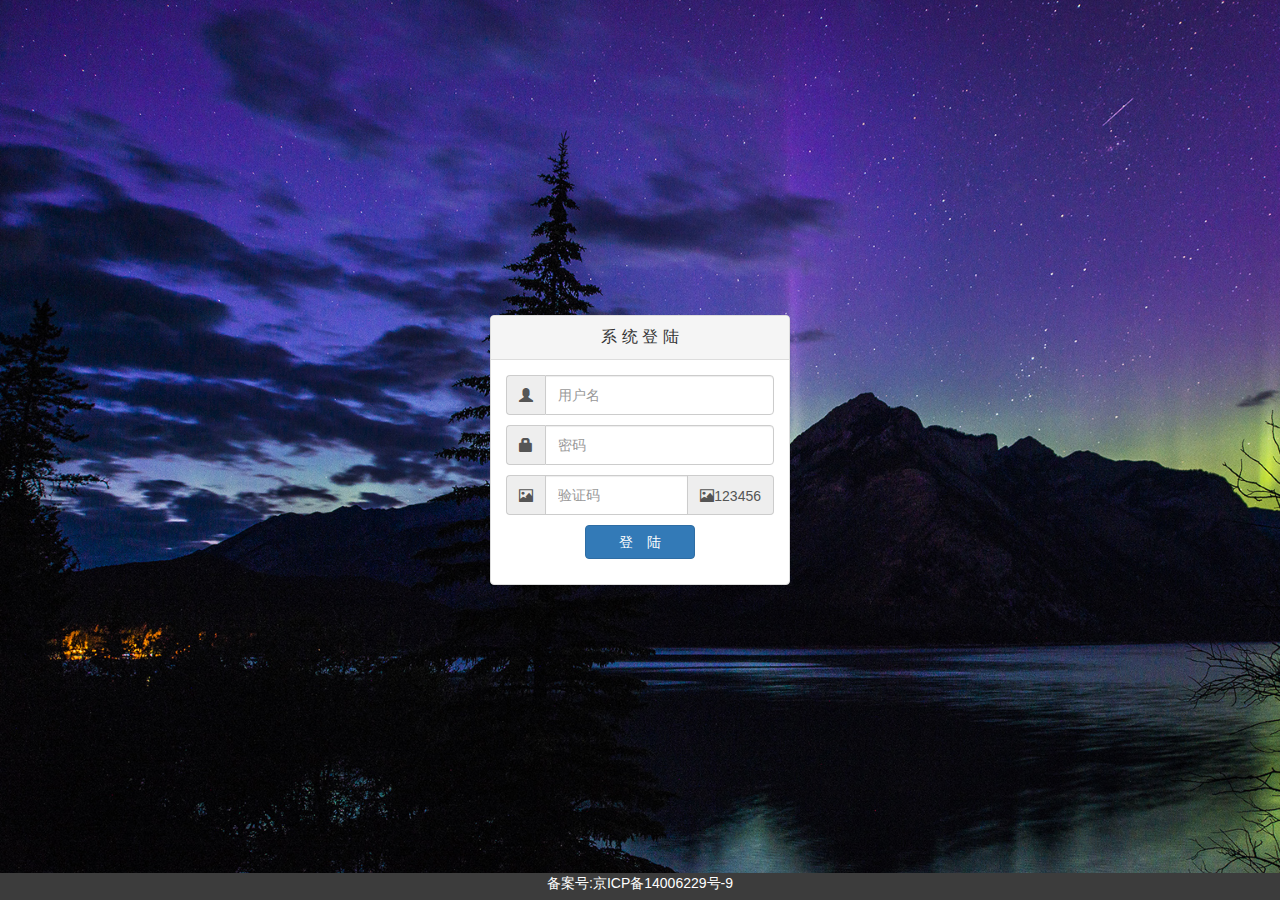
==== index.html @ 6bf8aeab "JS 提取" ====
<!DOCTYPE html>
<html lang="UTF-8">
<head>
    <meta charset="UTF-8">
    <meta name="viewport" content="width=device-width, initial-scale=1">
    <title>首页</title>
    <link rel="shortcut icon" href="static/image/favicon.ico" />
    <link rel="stylesheet" href="static/css/bootstrap.min.css">
    <link rel="stylesheet" href="static/css/index.css">
</head>
<body>

       <div class="container-fluid lb">
              <div class="panel panel-default loginPanel">
                   <div class="panel-heading">
                       <div class="panel-title"> 系&nbsp;统&nbsp;登&nbsp;陆</div>
                   </div>
                   <div class="panel-body">
                       <div class="row">
                            <div class="col-xs-12" data-toggle="tooltip" data-placement="top" title="请输入用户名">
                               <div class="input-group">
                                   <span class="input-group-addon" id="basic-addon1"><span class="glyphicon glyphicon-user" aria-hidden="true"></span></span>
                                   <input type="text" class="form-control" placeholder="用户名" aria-describedby="basic-addon1">
                               </div>
                            </div>
                           <div class="col-xs-12" data-toggle="tooltip" data-placement="top" title="请输入密码">
                               <div class="input-group">
                                   <span class="input-group-addon" id="basic-addon1"><span class="glyphicon glyphicon-lock" aria-hidden="true"></span></span>
                                   <input type="password" class="form-control" placeholder="密码" aria-describedby="basic-addon1">
                               </div>
                           </div>
                           <div class="col-xs-12" data-toggle="tooltip" data-placement="top" title="请输入验证码">
                               <div class="input-group"  >
                                   <span class="input-group-addon" id="basic-addon1"><span class="glyphicon glyphicon-picture" aria-hidden="true"></span></span>
                                   <input type="text" class="form-control" placeholder="验证码" aria-describedby="basic-addon1">
                                   <span class="input-group-addon" id="basic-addon1"><span class="glyphicon glyphicon-picture" aria-hidden="true"></span>123456</span>
                               </div>
                           </div>
                           <div class="col-xs-12">
                               <div class="btn-group btn-group-xs" role="group">
                                   <div class="btn-group" role="group">
                                       <button type="button" class="btn btn-primary ">登&emsp;陆</button>
                                   </div>
                               </div>
                           </div>
                       </div>
                   </div>
              </div>
       </div>
       <div class="container-fluid footer">
           <div class="row">
               备案号:京ICP备14006229号-9
           </div>
       </div>

</body>
<script src="static/js/jquery-1.11.1.min.js"></script>
<script src="static/js/bootstrap.min.js"></script>
<script src="static/js/index.js"></script>
</html>
---- static/css/index.css ----
@CHARSET "UTF-8";
body{font-size: 14px;overflow:hidden;background-color: #fff;}
html,body{width: 100%;height: 100%;}
.footer{position: absolute;bottom:0;width:100%;height:3%;background: #3c3c3c;color: white;padding-top: 0px;}
.lb{background:url("../image/bg.jpg") no-repeat; width: 100%;height:100%;background-size:cover;position:absolute;}
.row{text-align: center;}
.loginPanel{width: 300px;height: 270px;margin: auto;position:absolute;top: 0;left: 0;right: 0;bottom: 0;}
.panel-title{text-align: center;}
.col-xs-12{margin-bottom: 10px;}
.btn-primary{width: 110px;}
.form-control{height: 40px;}
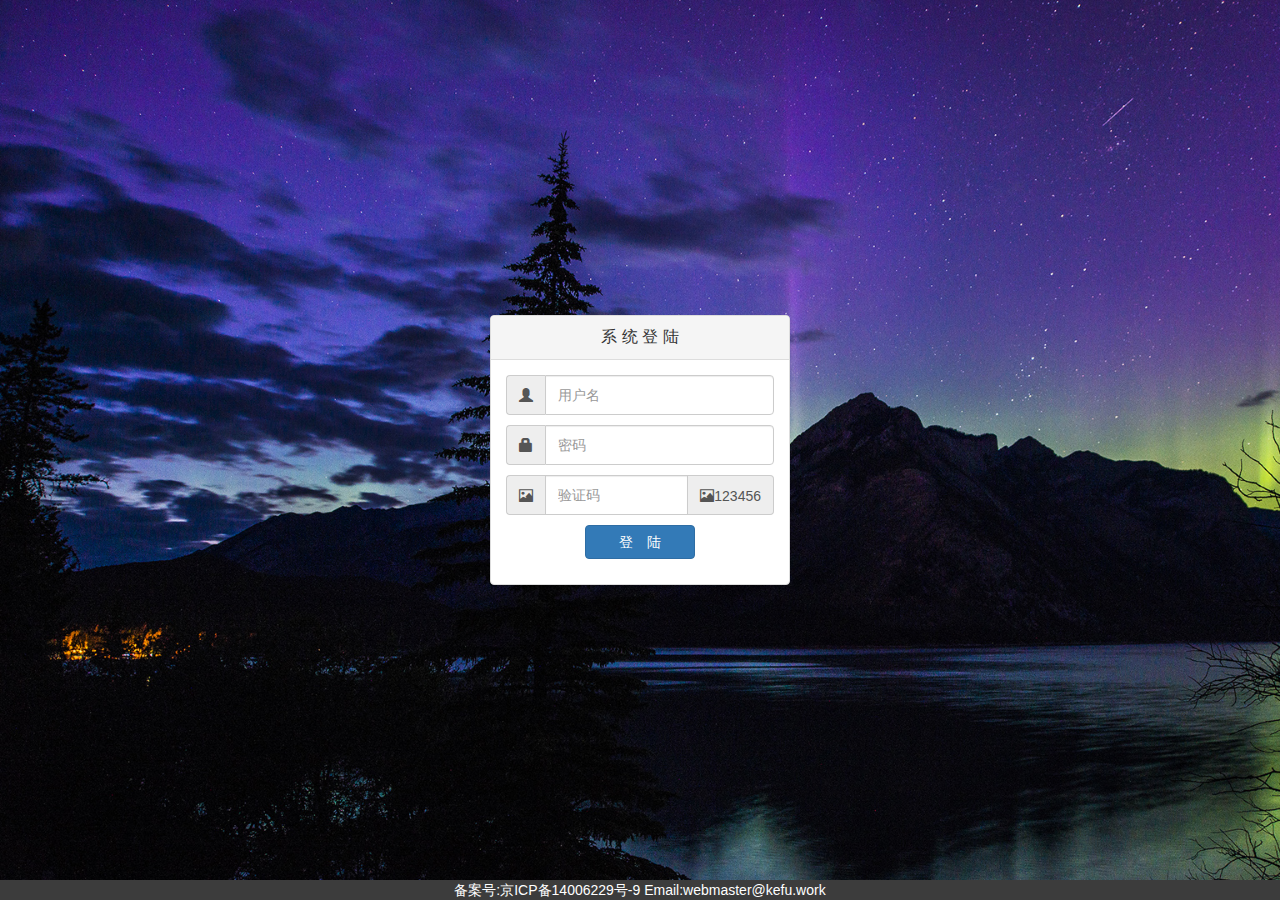
==== commit 7222d019: "增加联系邮箱" ====
--- a/index.html
+++ b/index.html
@@ -49,7 +49,7 @@
        </div>
        <div class="container-fluid footer">
            <div class="row">
-               备案号:京ICP备14006229号-9
+               备案号:京ICP备14006229号-9 Email:webmaster@kefu.work
            </div>
        </div>
 
--- a/static/css/index.css
+++ b/static/css/index.css
@@ -1,11 +1,11 @@
 @CHARSET "UTF-8";
 body{font-size: 14px;overflow:hidden;background-color: #fff;}
 html,body{width: 100%;height: 100%;}
-.footer{position: absolute;bottom:0;width:100%;height:3%;background: #3c3c3c;color: white;padding-top: 0px;}
+.footer{position: absolute;bottom:0;width:100%;height:3%;background: #3c3c3c;color: white;padding-top: 0px;height: 20px;max-height: 20px;}
 .lb{background:url("../image/bg.jpg") no-repeat; width: 100%;height:100%;background-size:cover;position:absolute;}
 .row{text-align: center;}
 .loginPanel{width: 300px;height: 270px;margin: auto;position:absolute;top: 0;left: 0;right: 0;bottom: 0;}
 .panel-title{text-align: center;}
 .col-xs-12{margin-bottom: 10px;}
 .btn-primary{width: 110px;}
-.form-control{height: 40px;}+.form-control{height: 40px;}
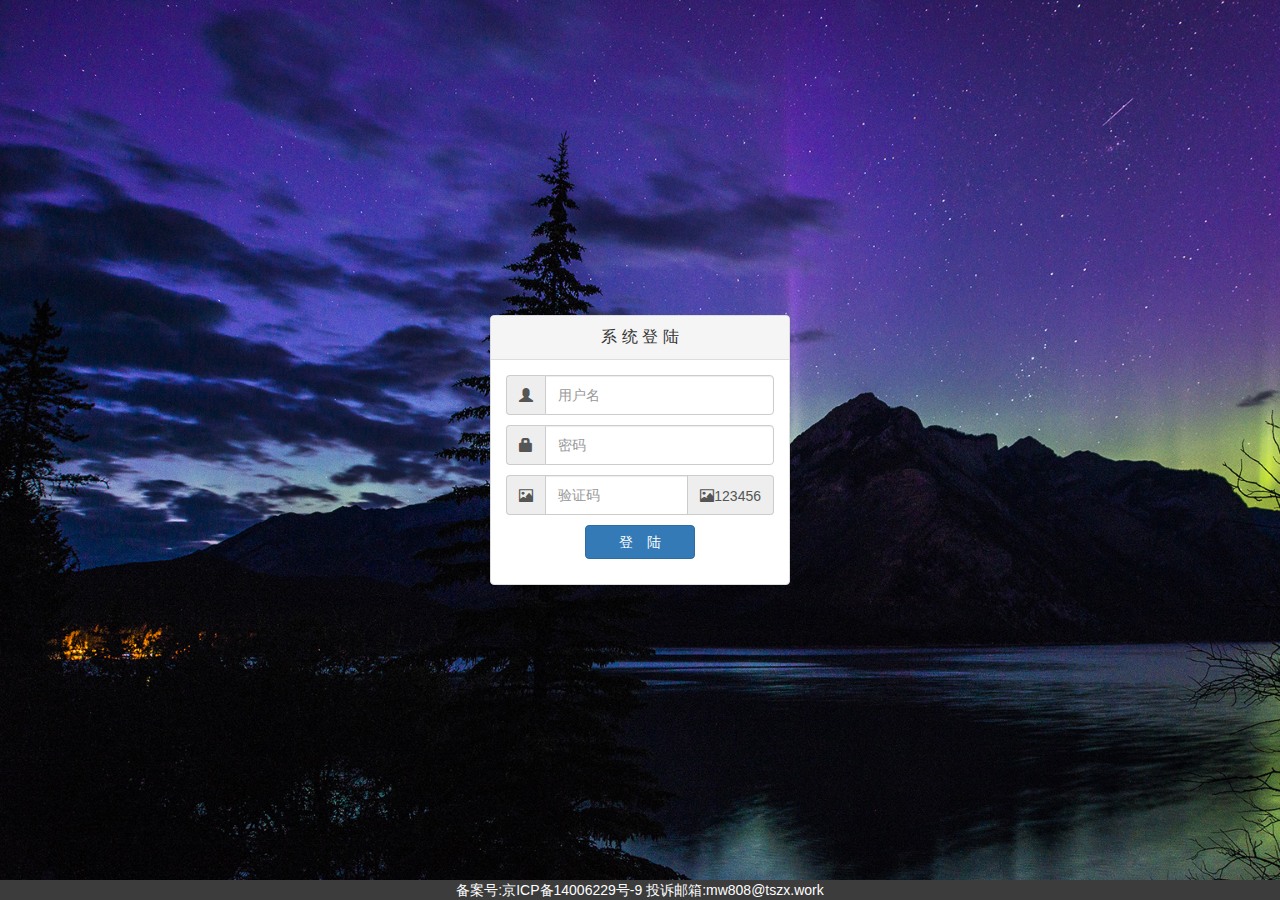
==== commit c0d52384: "增加联系邮箱" ====
--- a/index.html
+++ b/index.html
@@ -49,7 +49,7 @@
        </div>
        <div class="container-fluid footer">
            <div class="row">
-               备案号:京ICP备14006229号-9 Email:webmaster@kefu.work
+               备案号:京ICP备14006229号-9 投诉邮箱:mw808@tszx.work
            </div>
        </div>
 
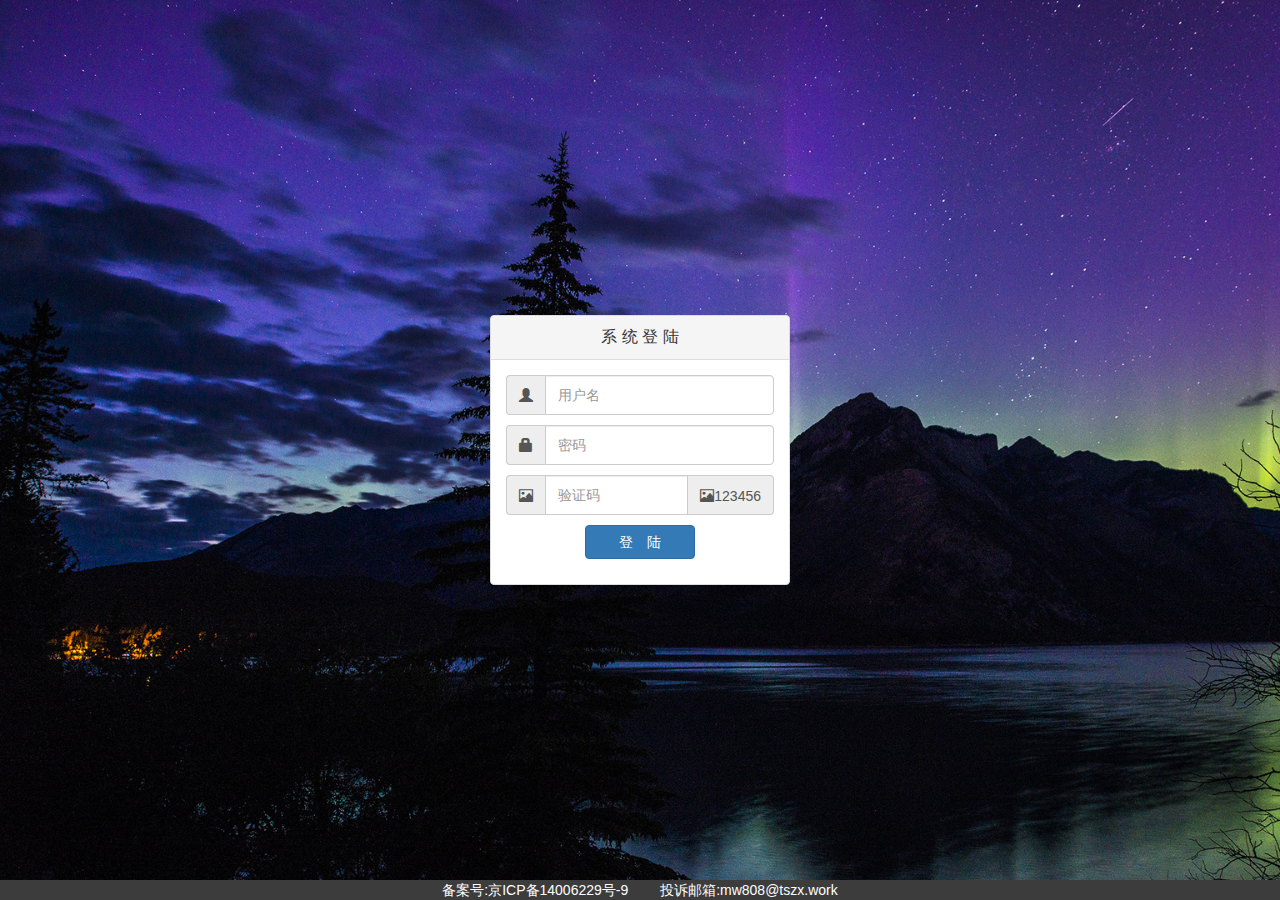
==== commit 9325afed: "Update index.html" ====
--- a/index.html
+++ b/index.html
@@ -49,7 +49,7 @@
        </div>
        <div class="container-fluid footer">
            <div class="row">
-               备案号:京ICP备14006229号-9 投诉邮箱:mw808@tszx.work
+               备案号:京ICP备14006229号-9 &emsp;&emsp;投诉邮箱:mw808@tszx.work
            </div>
        </div>
 
@@ -57,4 +57,4 @@
 <script src="static/js/jquery-1.11.1.min.js"></script>
 <script src="static/js/bootstrap.min.js"></script>
 <script src="static/js/index.js"></script>
-</html>+</html>
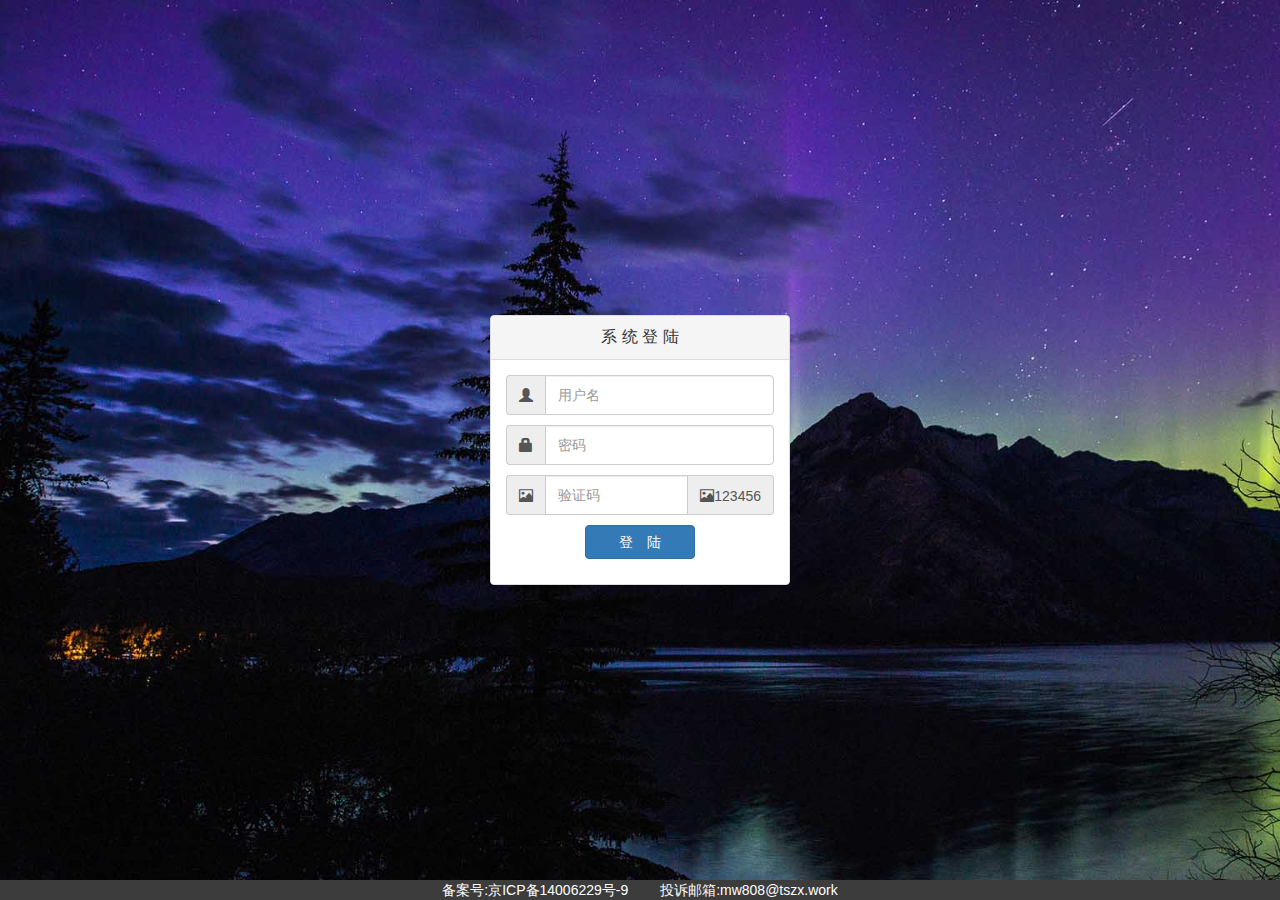
==== commit d3be82b1: "标题修改" ====
--- a/index.html
+++ b/index.html
@@ -3,7 +3,7 @@
 <head>
     <meta charset="UTF-8">
     <meta name="viewport" content="width=device-width, initial-scale=1">
-    <title>首页</title>
+    <title>墨萬小城-后台登录</title>
     <link rel="shortcut icon" href="static/image/favicon.ico" />
     <link rel="stylesheet" href="static/css/bootstrap.min.css">
     <link rel="stylesheet" href="static/css/index.css">
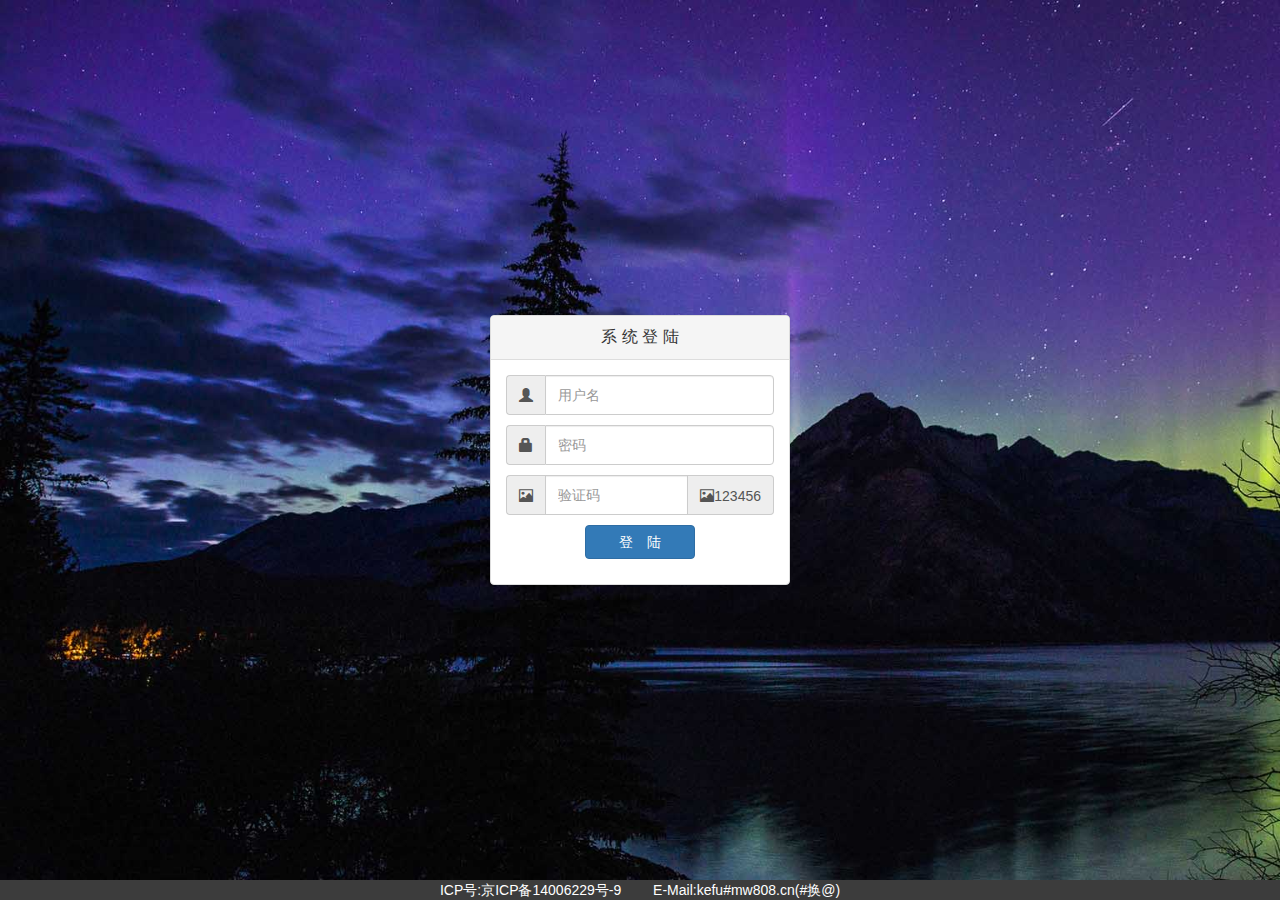
==== commit aae7344c: "邮箱修改" ====
--- a/index.html
+++ b/index.html
@@ -49,7 +49,7 @@
        </div>
        <div class="container-fluid footer">
            <div class="row">
-               备案号:京ICP备14006229号-9 &emsp;&emsp;投诉邮箱:mw808@tszx.work
+               ICP号:京ICP备14006229号-9 &emsp;&emsp;E-Mail:kefu#mw808.cn(#换@)
            </div>
        </div>
 
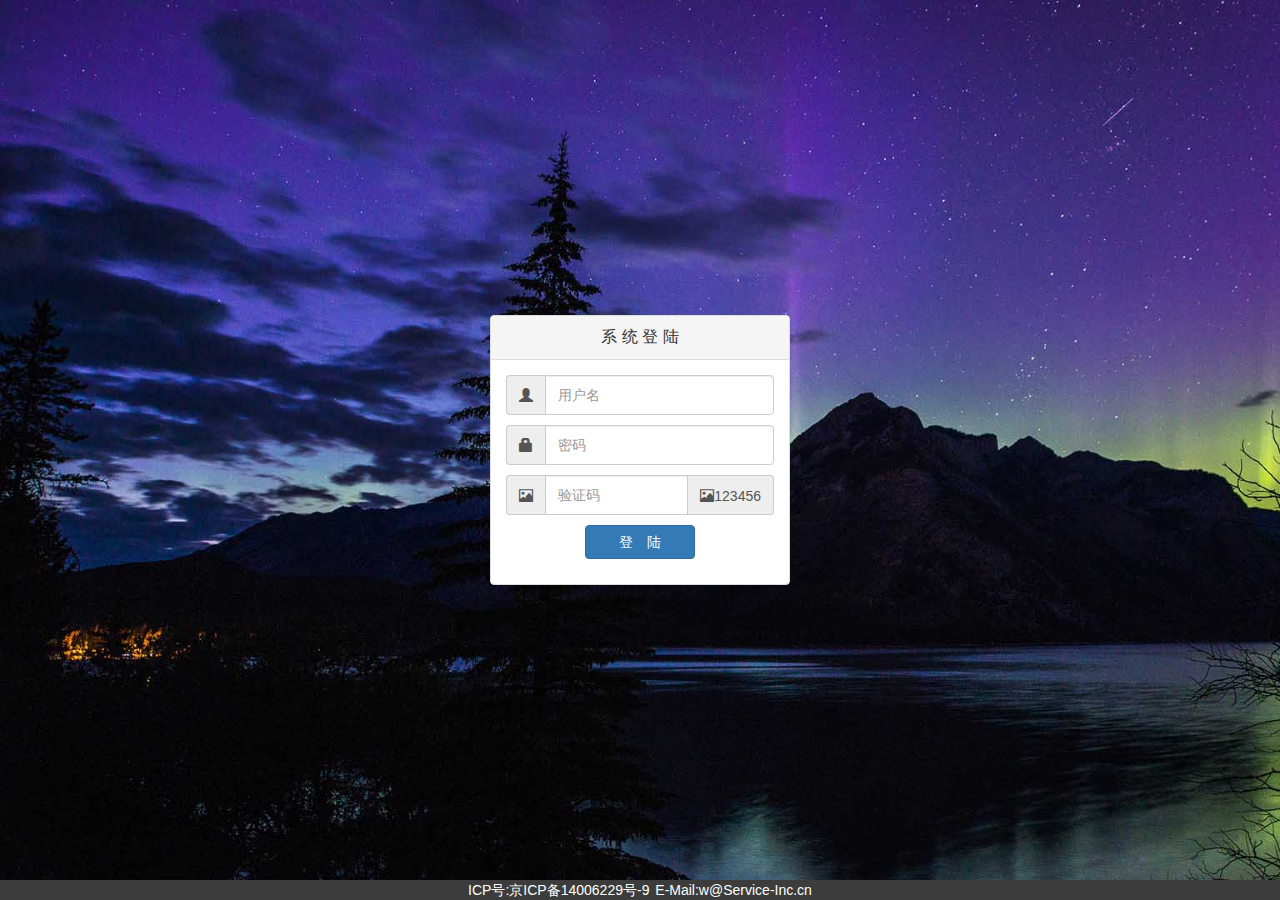
==== commit 8adf090d: "页面底部修改" ====
--- a/index.html
+++ b/index.html
@@ -49,7 +49,8 @@
        </div>
        <div class="container-fluid footer">
            <div class="row">
-               ICP号:京ICP备14006229号-9 &emsp;&emsp;E-Mail:kefu#mw808.cn(#换@)
+               <a href="http://www.miitbeian.gov.cn/publish/query/indexFirst.action" target="_blank">ICP号:京ICP备14006229号-9</a>
+               <a href=mailto:W@Service-Inc.cn>E-Mail:w@Service-Inc.cn</a>
            </div>
        </div>
 
--- a/static/css/index.css
+++ b/static/css/index.css
@@ -9,3 +9,5 @@
 .col-xs-12{margin-bottom: 10px;}
 .btn-primary{width: 110px;}
 .form-control{height: 40px;}
+.footer a{color: white;text-decoration: none;margin-left:1px; margin-right: 1px;}
+.footer a:hover a:active {text-decoration: none;color: white;}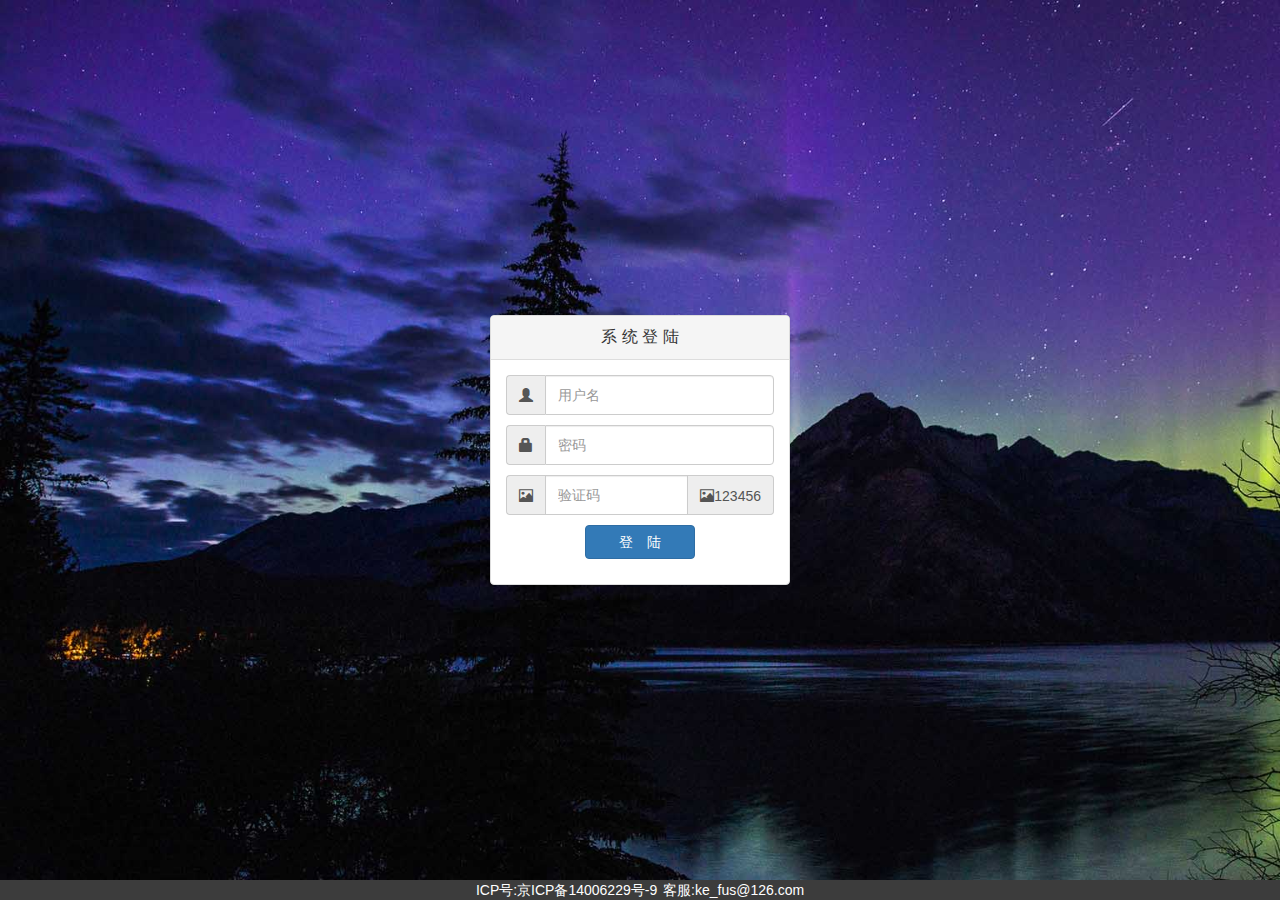
==== commit 5a4ff663: "邮箱替换" ====
--- a/index.html
+++ b/index.html
@@ -50,7 +50,7 @@
        <div class="container-fluid footer">
            <div class="row">
                <a href="http://www.miitbeian.gov.cn/publish/query/indexFirst.action" target="_blank">ICP号:京ICP备14006229号-9</a>
-               <a href=mailto:W@Service-Inc.cn>E-Mail:w@Service-Inc.cn</a>
+               <a href=mailto:ke_fus@126.com>客服:ke_fus@126.com</a>
            </div>
        </div>
 
